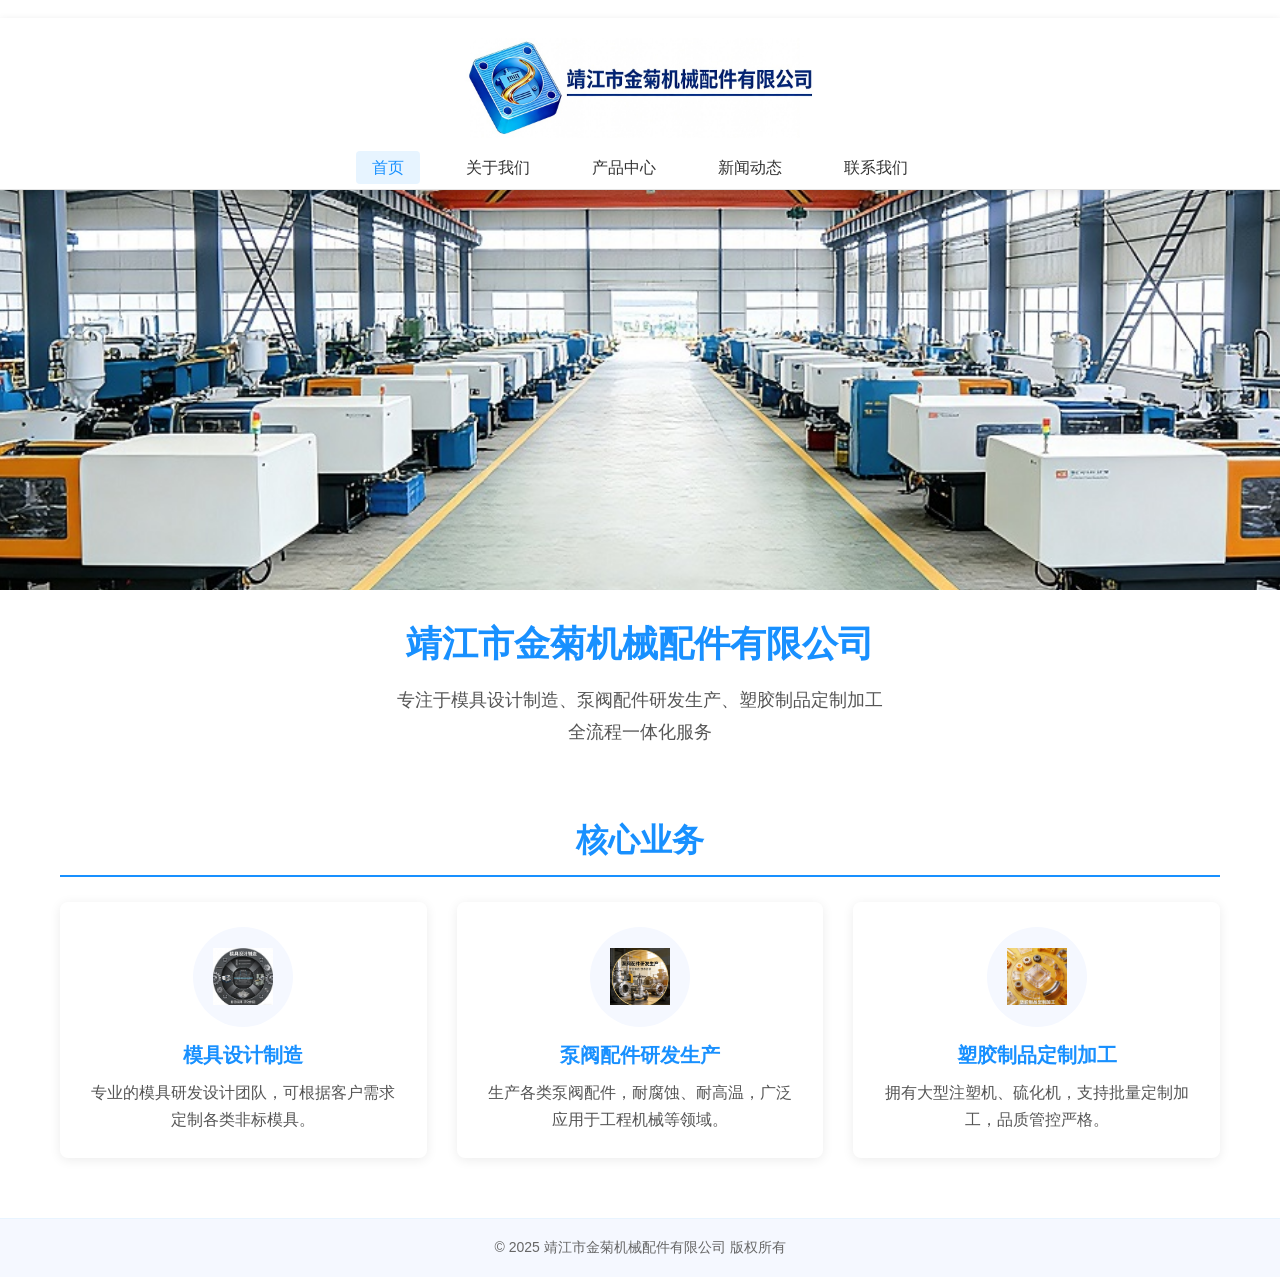
==== index.html @ aa7e6253 "Add files via upload" ====
﻿﻿﻿﻿<!DOCTYPE html>
<html lang="zh-CN">
<head>
    <meta charset="UTF-8">
    <meta name="viewport" content="width=device-width, initial-scale=1.0">
    <title>首页 - 靖江市金菊机械配件有限公司</title>
    <style>
        * {
            margin: 0;
            padding: 0;
            box-sizing: border-box;
            font-family: "Microsoft Yahei", sans-serif;
        }
        /* 全局淡入动画（无点击干扰） */
        html {
            scroll-behavior: smooth;
            -webkit-overflow-scrolling: touch;
        }
        body {
            opacity: 0;
            visibility: hidden;
            animation: pageFadeIn 1s ease forwards;
            -webkit-animation: pageFadeIn 1s ease forwards;
        }
        @keyframes pageFadeIn {
            to { opacity: 1; visibility: visible; }
        }
        @-webkit-keyframes pageFadeIn {
            to { opacity: 1; visibility: visible; }
        }

        /* ===== 导航栏（纯样式，无JS点击干预）===== */
        .navbar {
            background: #ffffff;
            border-bottom: 1px solid rgba(0, 0, 0, 0.1);
            padding: 10px 0;
            box-shadow: 0 2px 8px rgba(0, 0, 0, 0.1);
            position: sticky;
            top: 0;
            z-index: 9999;
            transition: all 0.3s ease;
            width: 100%;
        }
        .navbar.scrolled {
            padding: 5px 0;
            box-shadow: 0 4px 12px rgba(0, 0, 0, 0.15);
        }
        .nav-wrapper {
            width: 100%;
            max-width: 1200px;
            margin: 0 auto;
            display: flex;
            flex-direction: column;
            justify-content: center;
            align-items: center;
            gap: 10px;
            padding: 0 20px;
        }
        .logo {
            width: 360px;
            height: 120px;
            display: flex;
            align-items: center;
            justify-content: center;
        }
        .logo img {
            width: 100%;
            height: 100%;
            object-fit: contain;
        }
        .nav-menu {
            display: flex;
            list-style: none;
            gap: 30px;
            align-items: center;
            justify-content: center;
            width: 100%;
            flex-wrap: wrap;
        }
        .nav-menu li a {
            text-decoration: none;
            color: #333;
            font-size: 16px;
            padding: 8px 16px;
            border-radius: 4px;
            transition: all 0.3s ease;
        }
        .nav-menu li a:hover {
            color: #1890ff;
            background: rgba(24, 144, 255, 0.1);
            transform: translateY(-2px);
        }
        .nav-menu li a.active {
            color: #1890ff;
            background: rgba(24, 144, 255, 0.1);
            font-weight: 500;
        }

        /* banner区域 */
        .banner-wrap {
            width: 100%;
            margin-bottom: 40px;
        }
        .banner {
            width: 100%;
            height: 400px;
            background: #f5f8ff;
            overflow: hidden;
        }
        .banner-img {
            width: 100%;
            height: 100%;
            object-fit: cover;
            transform: scale(1.05);
            transition: transform 8s ease;
        }
        .banner:hover .banner-img {
            transform: scale(1);
        }
        .banner-text {
            text-align: center;
            padding: 30px 20px;
            animation: bannerTextIn 1s ease 0.5s forwards;
            opacity: 0;
            transform: translateY(20px);
        }
        @keyframes bannerTextIn {
            to { opacity: 1; transform: translateY(0); }
        }
        .banner-title {
            font-size: 36px;
            margin-bottom: 15px;
            color: #1890ff;
            font-weight: 700;
        }
        .banner-desc {
            font-size: 18px;
            line-height: 1.8;
            color: #555;
            max-width: 1200px;
            margin: 0 auto;
        }

        /* 核心业务区 */
        .container {
            max-width: 1200px;
            margin: 0 auto 60px;
            padding: 0 20px;
        }
        .section-title {
            font-size: 32px;
            color: #1890ff;
            margin-bottom: 25px;
            padding-bottom: 12px;
            border-bottom: 2px solid #1890ff;
            font-weight: 600;
            text-align: center;
            opacity: 0;
            transform: translateY(10px);
            transition: all 0.8s ease;
        }
        .section-title.visible {
            opacity: 1;
            transform: translateY(0);
        }
        .business-list {
            display: grid;
            grid-template-columns: repeat(auto-fill, minmax(300px, 1fr));
            gap: 30px;
            margin-top: 20px;
        }
        .business-item {
            padding: 25px;
            background: #fff;
            border-radius: 8px;
            box-shadow: 0 2px 12px rgba(0, 0, 0, 0.08);
            text-align: center;
            transition: all 0.4s ease;
            opacity: 0;
            transform: translateY(20px);
        }
        .business-item.visible {
            opacity: 1;
            transform: translateY(0);
        }
        .business-item:hover {
            transform: translateY(-8px);
            box-shadow: 0 8px 24px rgba(0, 0, 0, 0.12);
        }
        .business-img {
            width: 100px;
            height: 100px;
            margin: 0 auto 15px;
            background: #f5f8ff;
            border-radius: 50%;
            display: flex;
            align-items: center;
            justify-content: center;
            overflow: hidden;
        }
        .business-img img {
            width: 60px;
            height: 60px;
            object-fit: contain;
        }
        .business-name {
            font-size: 20px;
            color: #1890ff;
            margin-bottom: 10px;
            font-weight: 600;
        }
        .business-desc {
            font-size: 16px;
            color: #555;
            line-height: 1.7;
        }

        /* 底部版权区 */
        .footer {
            background: #f5f8ff;
            padding: 20px 0;
            text-align: center;
            color: #666;
            font-size: 14px;
            border-top: 1px solid #e8f4ff;
        }
        .footer:hover {
            background: #e8f4ff;
            color: #333;
        }

        /* 移动端适配 */
        @media (max-width: 768px) {
            .nav-wrapper { padding: 10px; gap: 10px; }
            .logo { width: 200px; height: 80px; }
            .nav-menu { gap: 10px; }
            .nav-menu li a { font-size: 14px; padding: 6px 10px; }
            .banner { height: 200px; }
            .banner-title { font-size: 24px; }
            .banner-desc { font-size: 14px; }
            .business-list { grid-template-columns: 1fr; }
            .section-title { font-size: 26px; }
        }
    </style>
</head>
<body>
    <nav class="navbar" id="navbar">
        <div class="nav-wrapper">
            <div class="logo">
                <img src="img/logo.jpg" alt="LOGO" loading="lazy">
            </div>
            <ul class="nav-menu">
                <li><a href="index.html" class="active">首页</a></li>
                <li><a href="about.html">关于我们</a></li>
                <li><a href="products.html">产品中心</a></li>
                <li><a href="news.html">新闻动态</a></li>
                <li><a href="contact.html">联系我们</a></li>
            </ul>
        </div>
    </nav>

    <div class="banner-wrap">
        <div class="banner">
            <img src="img/banner1.jpg" class="banner-img" alt="公司宣传图" loading="lazy">
        </div>
        <div class="banner-text">
            <h2 class="banner-title">靖江市金菊机械配件有限公司</h2>
            <p class="banner-desc">专注于模具设计制造、泵阀配件研发生产、塑胶制品定制加工<br>全流程一体化服务</p>
        </div>
    </div>

    <div class="container">
        <h2 class="section-title" id="sectionTitle">核心业务</h2>
        <div class="business-list">
            <div class="business-item" data-delay="0.1">
                <div class="business-img"><img src="img/mj.jpg" alt="模具设计制造"></div>
                <h3 class="business-name">模具设计制造</h3>
                <p class="business-desc">专业的模具研发设计团队，可根据客户需求定制各类非标模具。</p>
            </div>
            <div class="business-item" data-delay="0.2">
                <div class="business-img"><img src="img/bf.jpg" alt="泵阀配件研发生产"></div>
                <h3 class="business-name">泵阀配件研发生产</h3>
                <p class="business-desc">生产各类泵阀配件，耐腐蚀、耐高温，广泛应用于工程机械等领域。</p>
            </div>
            <div class="business-item" data-delay="0.3">
                <div class="business-img"><img src="img/sj.jpg" alt="塑胶制品定制加工"></div>
                <h3 class="business-name">塑胶制品定制加工</h3>
                <p class="business-desc">拥有大型注塑机、硫化机，支持批量定制加工，品质管控严格。</p>
            </div>
        </div>
    </div>

    <div class="footer">
        <p>© 2025 靖江市金菊机械配件有限公司 版权所有</p>
    </div>

    <script>
        // 仅保留滚动时改变导航栏样式和滚动显示动画，无任何点击干预
        document.addEventListener('DOMContentLoaded', function() {
            const navbar = document.getElementById('navbar');
            window.addEventListener('scroll', () => {
                if (window.scrollY > 50) {
                    navbar.classList.add('scrolled');
                } else {
                    navbar.classList.remove('scrolled');
                }
            });

            // 滚动显示动画（不影响导航）
            const observer = new IntersectionObserver((entries) => {
                entries.forEach(entry => {
                    if (entry.isIntersecting) {
                        if (entry.target.id === 'sectionTitle') {
                            entry.target.classList.add('visible');
                        } else if (entry.target.classList.contains('business-item')) {
                            const delay = entry.target.dataset.delay || 0;
                            setTimeout(() => {
                                entry.target.classList.add('visible');
                            }, delay * 300);
                        }
                        observer.unobserve(entry.target);
                    }
                });
            }, { threshold: 0.1 });
            observer.observe(document.getElementById('sectionTitle'));
            document.querySelectorAll('.business-item').forEach(item => observer.observe(item));
        });
    </script>
</body>
</html>
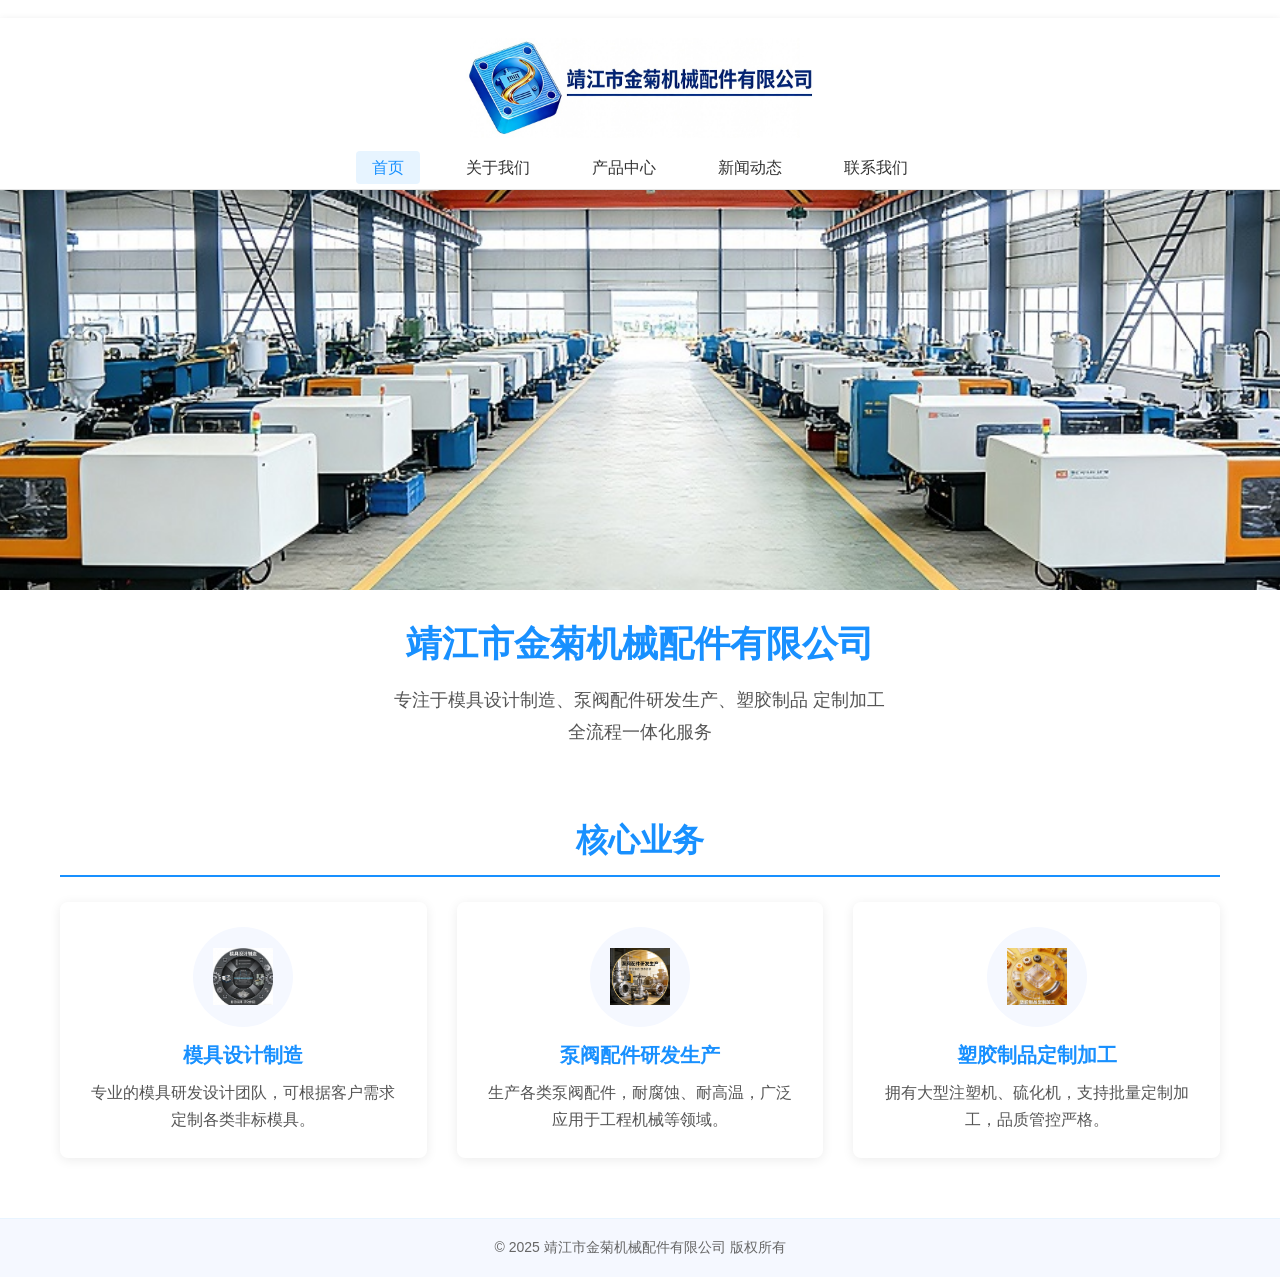
==== commit d6fe3505: "new" ====
--- a/index.html
+++ b/index.html
@@ -265,7 +265,7 @@
         </div>
         <div class="banner-text">
             <h2 class="banner-title">靖江市金菊机械配件有限公司</h2>
-            <p class="banner-desc">专注于模具设计制造、泵阀配件研发生产、塑胶制品定制加工<br>全流程一体化服务</p>
+            <p class="banner-desc">专注于模具设计制造、泵阀配件研发生产、塑胶制品  定制加工<br>全流程一体化服务</p>
         </div>
     </div>
 
